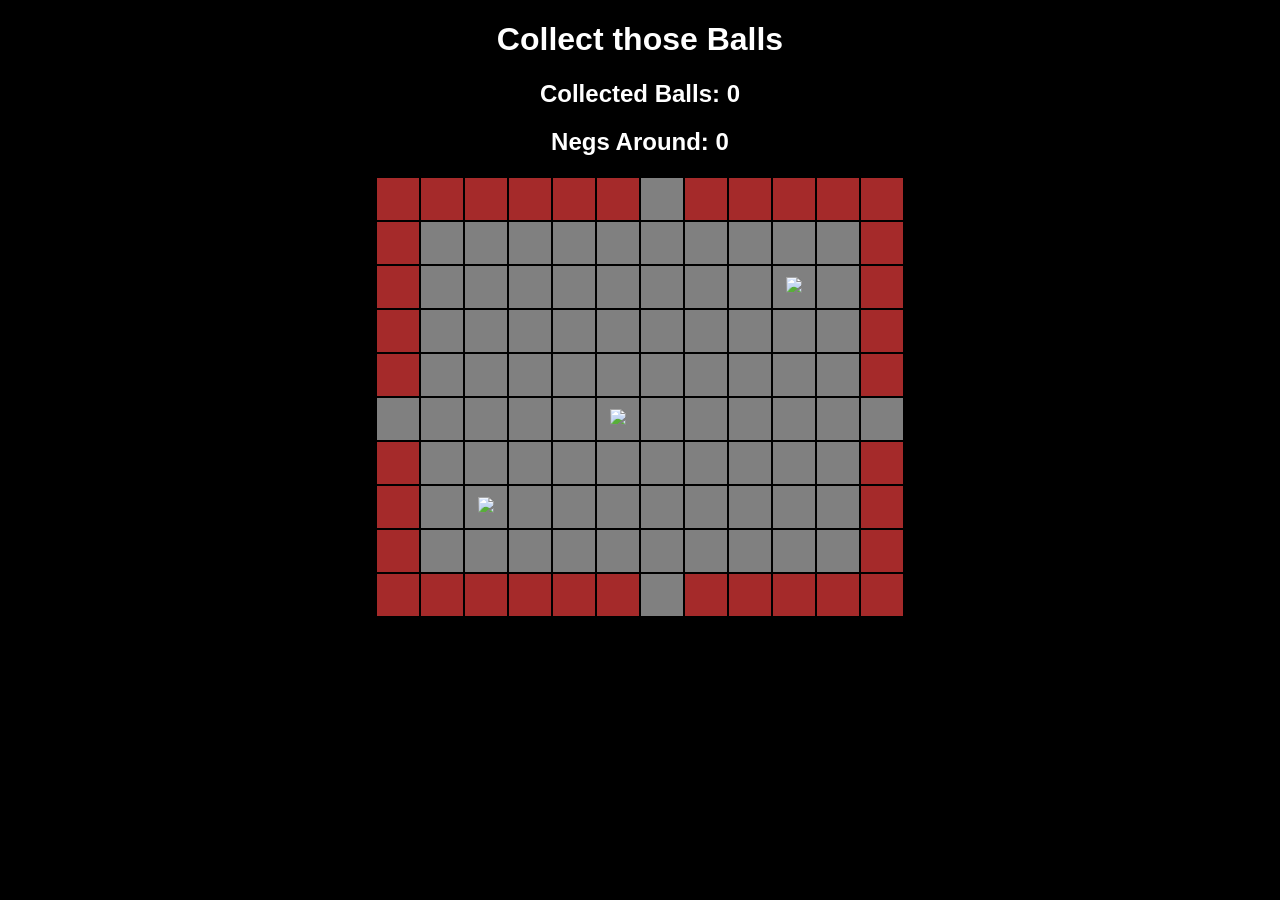
==== index.html @ 34518953 "Add files via upload" ====
<!DOCTYPE html>
<html>
	<head>
		<meta charset="utf-8" />
		<link rel="shortcut icon" href="#" />
		<title>Mister Balls</title>
		<link rel="stylesheet" href="style.css" />
	</head>

	<body onkeyup="onHandleKey(event)" onload="onInitGame()">
		<h1>Collect those Balls</h1>
		<h2 class="balls-count">Collected Balls: <span>0</span></h2>
		<h2 class="negs-count">Negs Around: <span>0</span></h2>

		<table>
			<tbody class="board"></tbody>
		</table>

		<div class="modal hide">
			<h2 class="user-msg">You Won!</h2>
			<button class="restart-btn" onclick="onInitGame()">Restart</button>
		</div>

		<script src="js/util.js"></script>
		<script src="js/app.js"></script>
	</body>
</html>
---- style.css ----
body {
    background-color: black;
    color: white;
    font-family: Arial, Helvetica, sans-serif;
    text-align: center;
}

table {
    margin: auto;
}

.cell {
    width: 40px;
    height: 40px;
}

.cell img {
    width: 25px;
    height: auto;
}

.floor {
    background-color: gray;
}

.wall {
    background-color: brown;
}

.modal {
    background-color: black;
    border: 5px solid white;
    width: 300px;
    padding: 20px;
    position: absolute;
    top: 300px;
    left: calc(50% - 175px);
}

.hide {
    display: none;
}
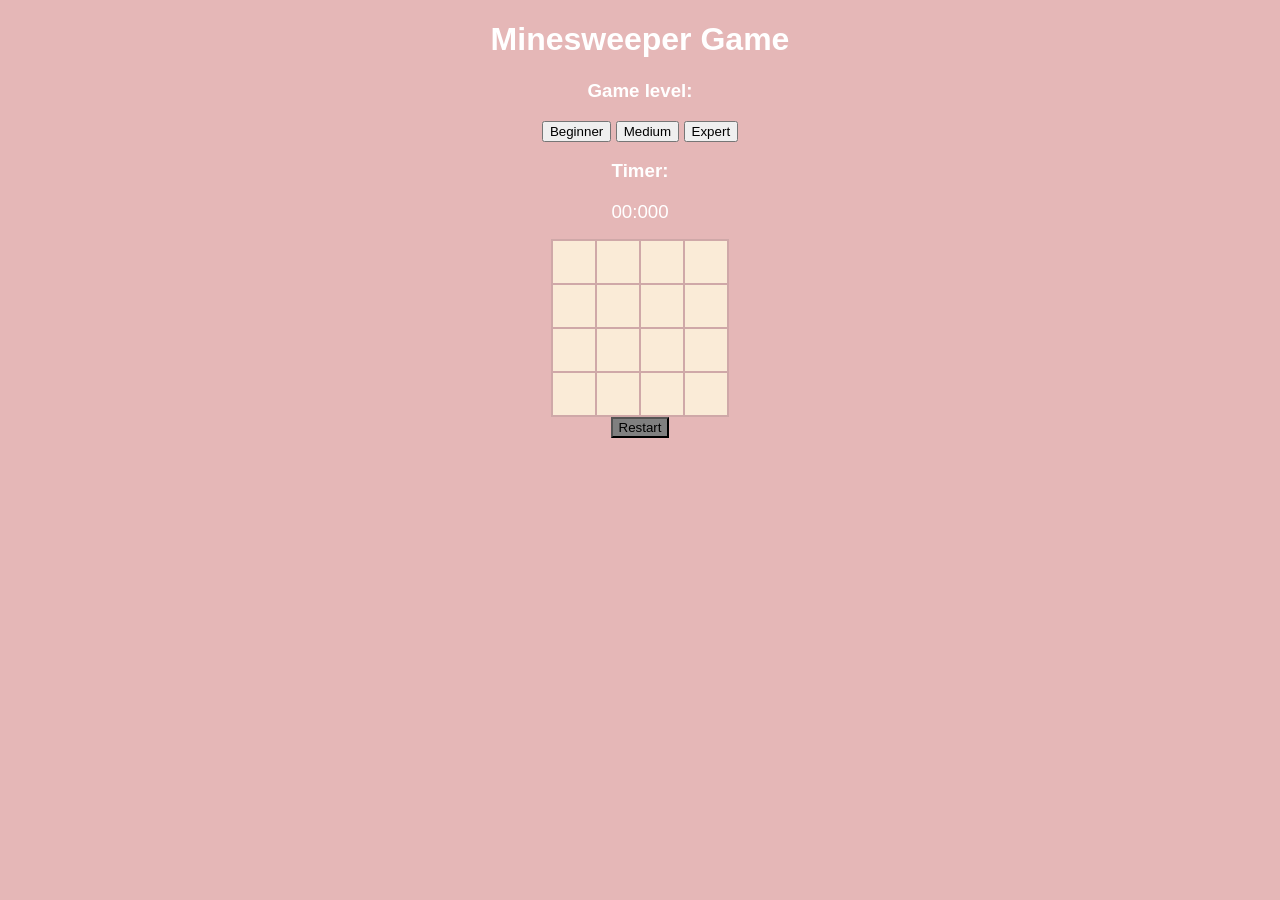
==== commit 8503264d: "Add files via upload" ====
--- a/index.html
+++ b/index.html
@@ -2,26 +2,47 @@
 <html>
 	<head>
 		<meta charset="utf-8" />
+		<meta name="viewport" content="width=device-width, initial-scale=1.0">
 		<link rel="shortcut icon" href="#" />
-		<title>Mister Balls</title>
+		<title>Minesweeper</title>
 		<link rel="stylesheet" href="style.css" />
 	</head>
 
+
+
 	<body onkeyup="onHandleKey(event)" onload="onInitGame()">
-		<h1>Collect those Balls</h1>
-		<h2 class="balls-count">Collected Balls: <span>0</span></h2>
-		<h2 class="negs-count">Negs Around: <span>0</span></h2>
+		<h1>Minesweeper Game</h1>
 
+		<div class="head">
+			<p class="levels"> 
+				<h3>Game level:</h3>
+				<button onclick="createBoard(4)">Beginner</button>
+				<button onclick="createBoard(8)">Medium</button>
+				<button onclick="createBoard(12)">Expert</button>
+			</p>
+		
+			<p class="timer">
+				<h3>Timer:</h3>
+				<span class="time">00:000</span>
+			</p>
+		</div>
+		
 		<table>
 			<tbody class="board"></tbody>
 		</table>
 
-		<div class="modal hide">
-			<h2 class="user-msg">You Won!</h2>
 			<button class="restart-btn" onclick="onInitGame()">Restart</button>
-		</div>
+		
 
 		<script src="js/util.js"></script>
 		<script src="js/app.js"></script>
 	</body>
 </html>
+
+
+
+
+
+  
+ 
+
--- a/style.css
+++ b/style.css
@@ -1,31 +1,82 @@
 body {
-    background-color: black;
+    background-color: rgb(229, 183, 183);
     color: white;
     font-family: Arial, Helvetica, sans-serif;
     text-align: center;
 }
 
+.time {
+    font-size: 1.17em;
+}
+
+/* table {
+    background-color: #f7dab4;
+    margin: Auto;
+    padding: 10px;
+    border-radius: 10px;
+    border-spacing: 4px;
+} */
+
 table {
     margin: auto;
+    /* width: 100px;
+    height: 40px; */
+    background-color: rgb(207, 168, 168);
+}
+
+board {
+    width: 100px;
+    height: 100px;
 }
 
 .cell {
+    color: black;
     width: 40px;
     height: 40px;
+    margin: 20px;
+    text-align: center;
+    font-size: x-large;
+    transition: background-color 0.5s;
+    cursor: pointer;
 }
+
+.cell-unrevealed {
+    background-color: antiquewhite;
+}
+
+.cell-revealed {
+    background-color: white;
+}
+
+.cell-mine-hidden {
+    background-color: antiquewhite;
+}
+
+.cell-mine-revealed {
+    background-color: red;
+}
+
+/* .cell {
+    width: 40px;
+    height: 40px;
+    text-align: center;
+} */
 
 .cell img {
     width: 25px;
     height: auto;
 }
+.hide {
+    display: none;
+}
 
-.floor {
+.restart-btn {
     background-color: gray;
 }
 
-.wall {
-    background-color: brown;
-}
+
+
+/* 
 
 .modal {
     background-color: black;
@@ -35,8 +86,15 @@
     position: absolute;
     top: 300px;
     left: calc(50% - 175px);
+} 
+.floor {
+    background-color: gray;
 }
 
-.hide {
-    display: none;
-}+.wall {
+    background-color: brown;
+}
+
+
+*/
+
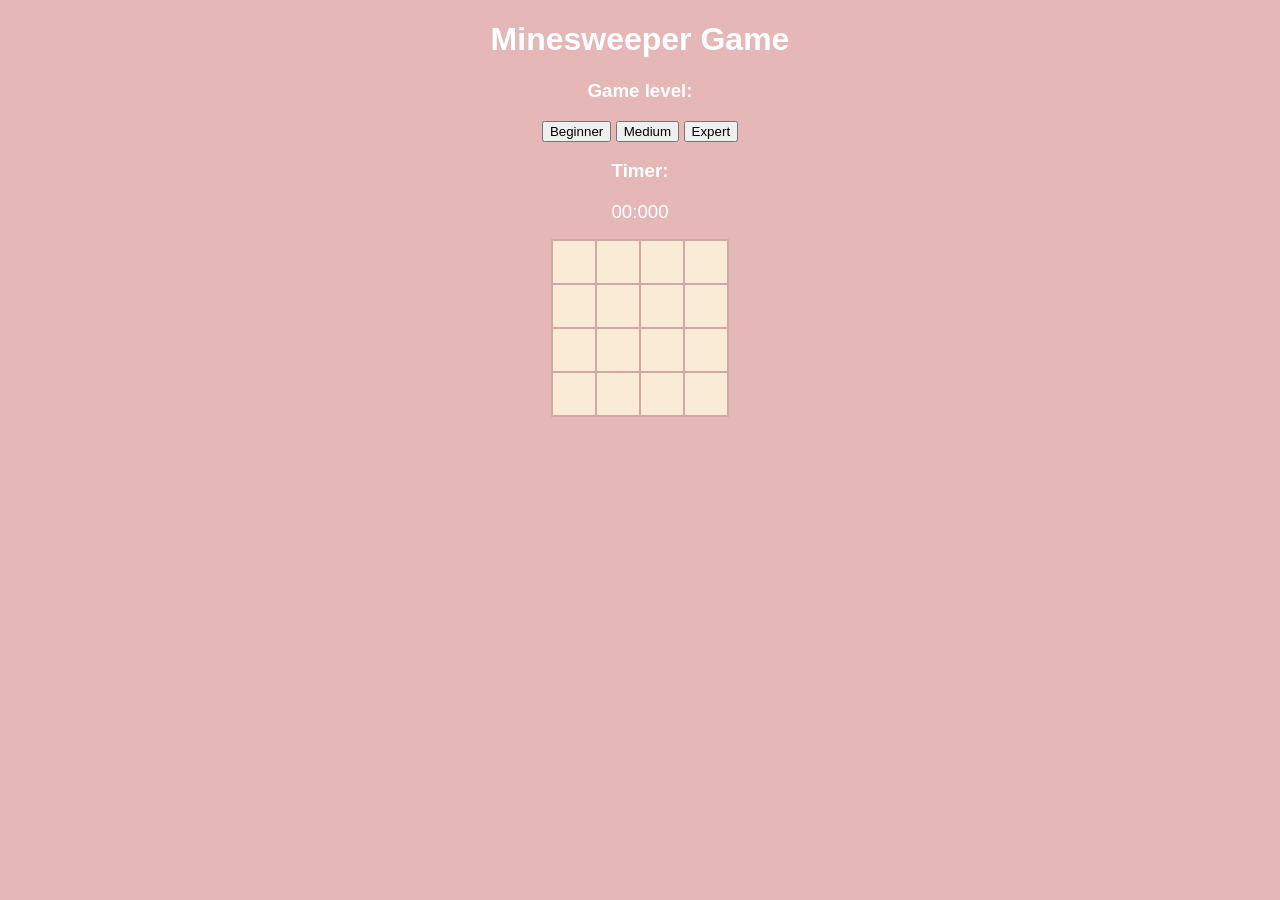
==== commit dfde3e3b: "Add files via upload" ====
--- a/index.html
+++ b/index.html
@@ -31,11 +31,11 @@
 			<tbody class="board"></tbody>
 		</table>
 
-			<button class="restart-btn" onclick="onInitGame()">Restart</button>
+			<!-- <button class="restart-btn" onclick="onInitGame()">Restart</button> -->
 		
 
-		<script src="js/util.js"></script>
-		<script src="js/app.js"></script>
+		<script src="util.js"></script>
+		<script src="app.js"></script>
 	</body>
 </html>
 
--- a/style.css
+++ b/style.css
@@ -66,17 +66,14 @@
     width: 25px;
     height: auto;
 }
-.hide {
-    display: none;
-}
 
-.restart-btn {
+.floor {
     background-color: gray;
 }
 
-
-
-/* 
+.wall {
+    background-color: brown;
+}
 
 .modal {
     background-color: black;
@@ -86,15 +83,12 @@
     position: absolute;
     top: 300px;
     left: calc(50% - 175px);
-} 
-.floor {
+}
+
+.hide {
+    display: none;
+}
+
+.restart-btn {
     background-color: gray;
 }
-
-.wall {
-    background-color: brown;
-}
-
-
-*/
-
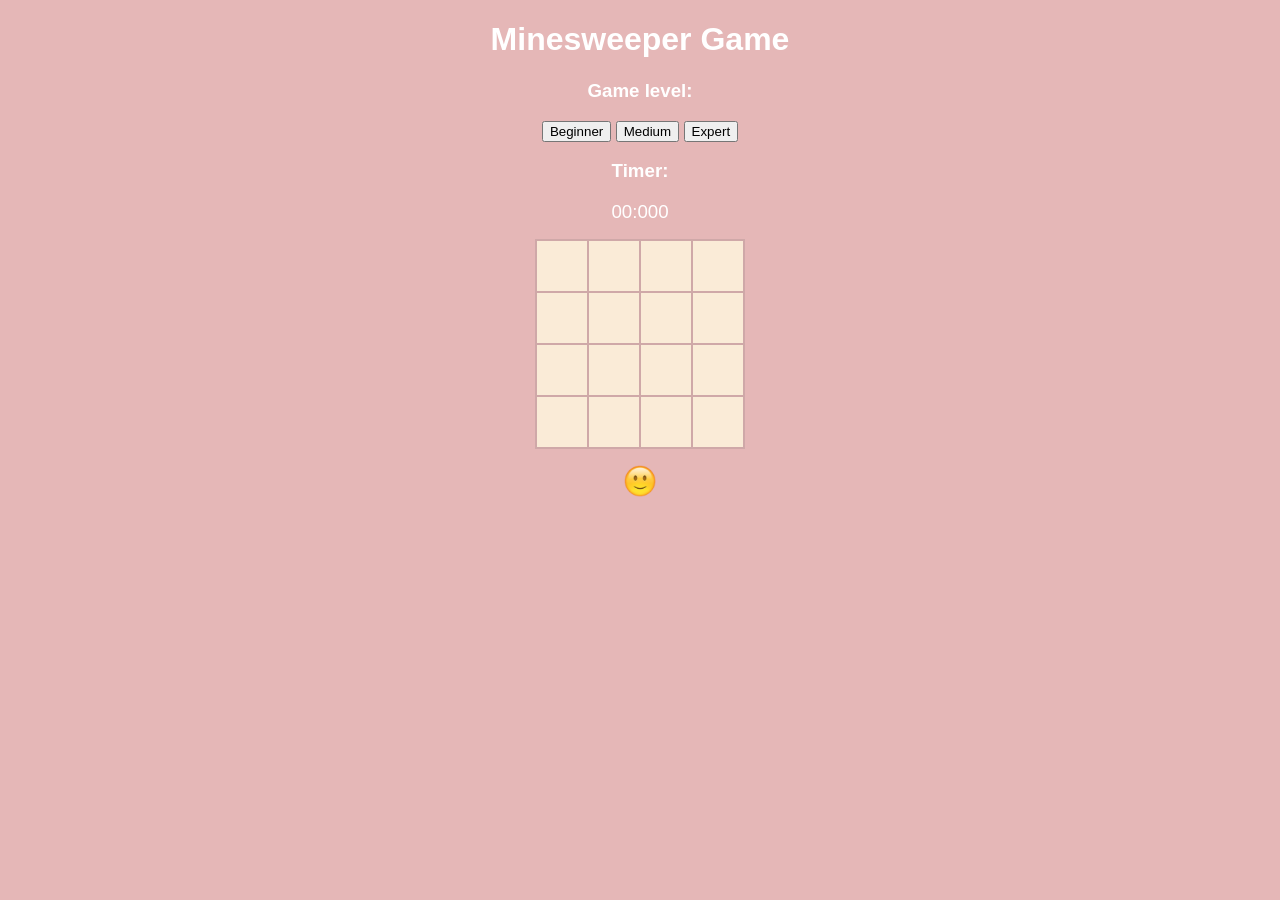
==== commit da004265: "Add files via upload" ====
--- a/index.html
+++ b/index.html
@@ -28,10 +28,19 @@
 		</div>
 		
 		<table>
-			<tbody class="board"></tbody>
+			<tbody class=board></tbody>
 		</table>
+		
 
-			<!-- <button class="restart-btn" onclick="onInitGame()">Restart</button> -->
+		<p class="smiley">
+			<img id="clickableImage" src="img/normal.png" alt="Clickable Image" onclick="restartGame()">
+		</p>
+		<!-- <p class="smiley">
+		<img id="clickableImage" src="img/normal.png" alt="Clickable Image">
+	</p> -->
+
+
+		<!-- <button class="restart-btn" onclick="onInitGame()">Restart</button> --> 
 		
 
 		<script src="util.js"></script>
--- a/style.css
+++ b/style.css
@@ -21,6 +21,8 @@
     margin: auto;
     /* width: 100px;
     height: 40px; */
+    /* width: 100px;
+    height: 100px; */
     background-color: rgb(207, 168, 168);
 }
 
@@ -28,6 +30,17 @@
     width: 100px;
     height: 100px;
 }
+
+.smiley img {
+    width: 32px; /* Adjust the width to your desired size */
+    height: 32px; /* Adjust the height to your desired size */
+}
+
+/* .smiley{
+    width: 10px;
+    height: 10px;
+    /* margin: 20px; */
+
 
 .cell {
     color: black;
@@ -92,3 +105,23 @@
 .restart-btn {
     background-color: gray;
 }
+
+
+
+.board {
+    width: 80%; /* Adjust the width of the board */
+    margin: 0 auto; /* Center the board horizontally */
+}
+
+.cell {
+    width: 40px; /* Adjust the width of each cell */
+    height: 40px; /* Adjust the height of each cell */
+    padding: 5px; /* Add padding around each cell */
+    margin: 1px; /* Add margin between cells */
+    font-size: 20px; /* Adjust the font size of the numbers or icons */
+}
+
+.cell img {
+    width: 100%; /* Make sure images fill the cell */
+    height: 100%;
+}
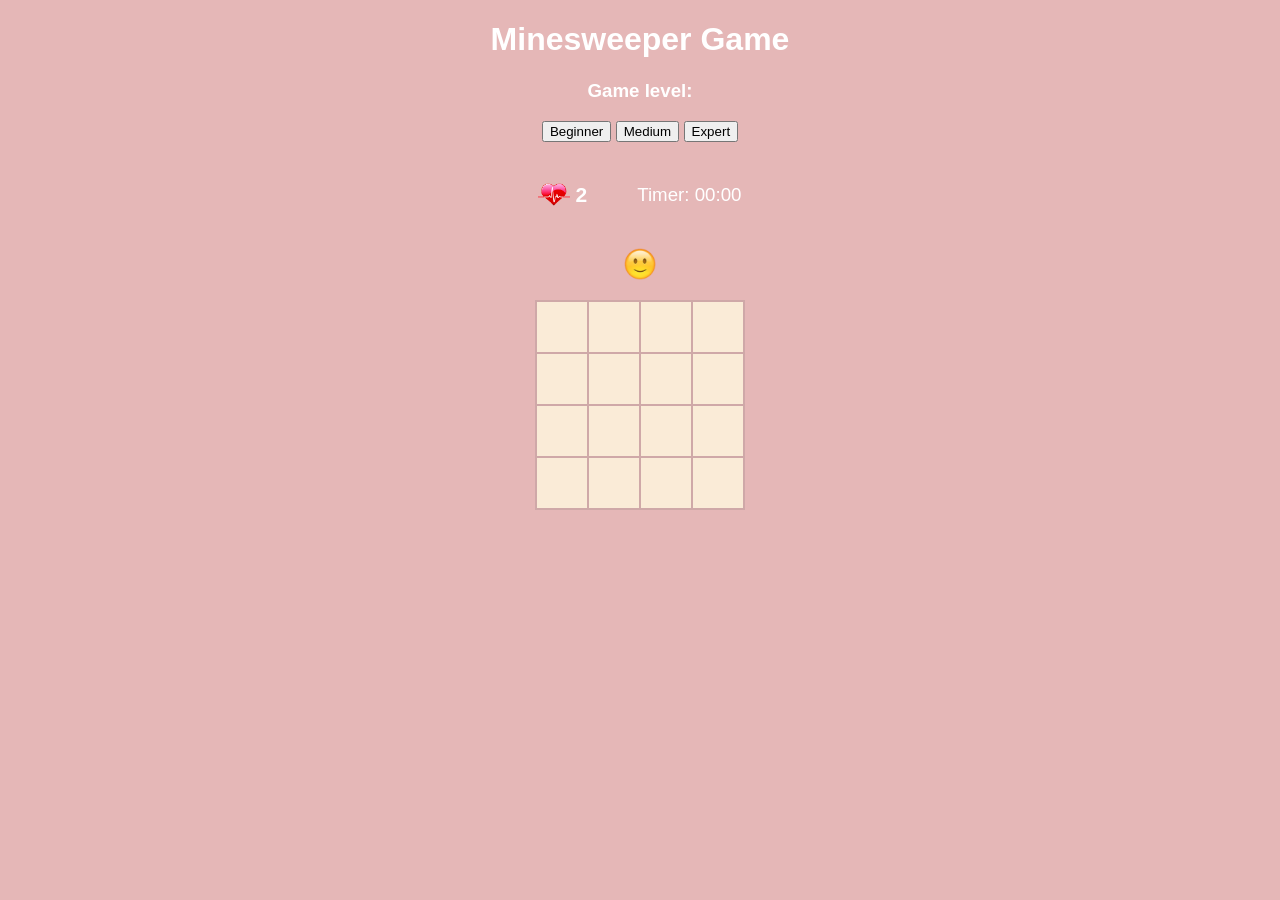
==== commit 8e0fdca7: "Add files via upload" ====
--- a/index.html
+++ b/index.html
@@ -8,33 +8,38 @@
 		<link rel="stylesheet" href="style.css" />
 	</head>
 
-
-
-	<body onkeyup="onHandleKey(event)" onload="onInitGame()">
+	<body onload="onInitGame(4)">
 		<h1>Minesweeper Game</h1>
 
 		<div class="head">
 			<p class="levels"> 
 				<h3>Game level:</h3>
-				<button onclick="createBoard(4)">Beginner</button>
-				<button onclick="createBoard(8)">Medium</button>
-				<button onclick="createBoard(12)">Expert</button>
+				<button onclick="onInitGame(4)">Beginner</button>
+				<button onclick="onInitGame(8)">Medium</button>
+				<button onclick="onInitGame(12)">Expert</button>
 			</p>
 		
-			<p class="timer">
-				<h3>Timer:</h3>
-				<span class="time">00:000</span>
-			</p>
+			<div class="header">
+				<p class="life">
+					<img src="img/life.png" alt="life">
+					<span id="life-count"></span>
+				</p>
+				<p class="timer">
+					<span id="time">
+						Timer: <label id="minutes">00</label>:<label id="seconds">00</label>
+					</span>
+				</p>
+			</div>
 		</div>
 		
+		<p class="smiley">
+			<img id="clickableImage" src="img/normal.png" alt="Clickable Image" onclick="restartGame()">
+		</p>
+
 		<table>
 			<tbody class=board></tbody>
 		</table>
 		
-
-		<p class="smiley">
-			<img id="clickableImage" src="img/normal.png" alt="Clickable Image" onclick="restartGame()">
-		</p>
 		<!-- <p class="smiley">
 		<img id="clickableImage" src="img/normal.png" alt="Clickable Image">
 	</p> -->
--- a/style.css
+++ b/style.css
@@ -5,24 +5,12 @@
     text-align: center;
 }
 
-.time {
+#time {
     font-size: 1.17em;
 }
 
-/* table {
-    background-color: #f7dab4;
-    margin: Auto;
-    padding: 10px;
-    border-radius: 10px;
-    border-spacing: 4px;
-} */
-
 table {
     margin: auto;
-    /* width: 100px;
-    height: 40px; */
-    /* width: 100px;
-    height: 100px; */
     background-color: rgb(207, 168, 168);
 }
 
@@ -32,15 +20,9 @@
 }
 
 .smiley img {
-    width: 32px; /* Adjust the width to your desired size */
-    height: 32px; /* Adjust the height to your desired size */
+    width: 32px;
+    height: 32px;
 }
-
-/* .smiley{
-    width: 10px;
-    height: 10px;
-    /* margin: 20px; */
-
 
 .cell {
     color: black;
@@ -69,15 +51,8 @@
     background-color: red;
 }
 
-/* .cell {
-    width: 40px;
-    height: 40px;
-    text-align: center;
-} */
-
-.cell img {
-    width: 25px;
-    height: auto;
+.cell.disabled {
+    pointer-events: none;
 }
 
 .floor {
@@ -106,22 +81,47 @@
     background-color: gray;
 }
 
-
-
 .board {
-    width: 80%; /* Adjust the width of the board */
-    margin: 0 auto; /* Center the board horizontally */
+    width: 80%;
+    margin: 0 auto;
 }
 
 .cell {
-    width: 40px; /* Adjust the width of each cell */
-    height: 40px; /* Adjust the height of each cell */
-    padding: 5px; /* Add padding around each cell */
-    margin: 1px; /* Add margin between cells */
-    font-size: 20px; /* Adjust the font size of the numbers or icons */
+    width: 40px;
+    height: 40px;
+    padding: 5px;
+    margin: 1px;
+    font-size: 20px;
 }
 
 .cell img {
-    width: 100%; /* Make sure images fill the cell */
+    display: block;
+    width: 100%;
     height: 100%;
-}+}
+
+#clickableImage {
+    cursor: pointer;
+}
+
+.life {
+    display: flex;
+    justify-content: center;
+    align-items: center;
+    font-size: 21px;
+    font-weight: bold;
+    gap: 5px;
+}
+
+.life img {
+    display: block;
+    width: 32px;
+    height: 32px;
+}
+
+.header {
+    display: flex;
+    justify-content: center;
+    align-items: center;
+    gap: 50px;
+}
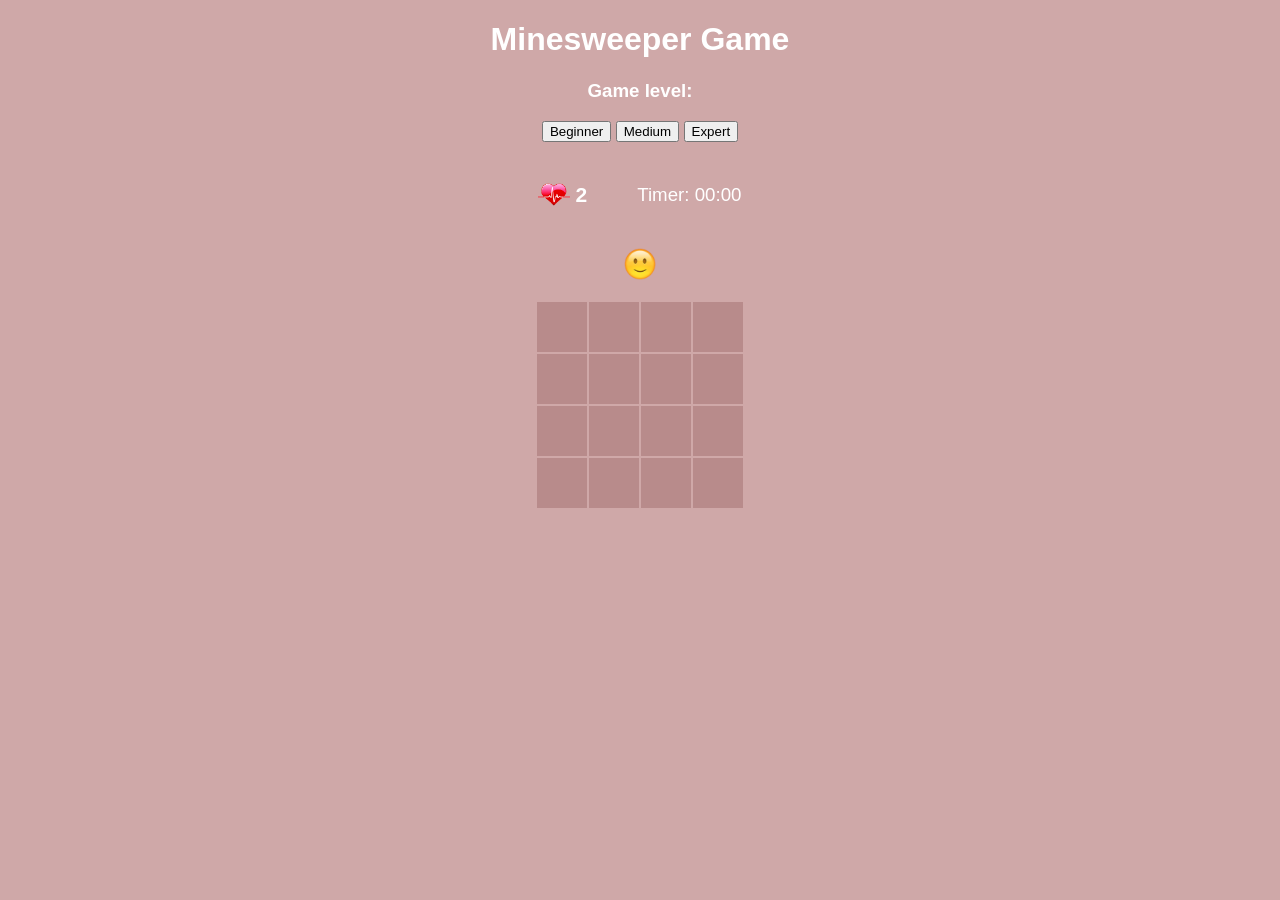
==== commit dab79265: "Add files via upload" ====
--- a/index.html
+++ b/index.html
@@ -39,14 +39,6 @@
 		<table>
 			<tbody class=board></tbody>
 		</table>
-		
-		<!-- <p class="smiley">
-		<img id="clickableImage" src="img/normal.png" alt="Clickable Image">
-	</p> -->
-
-
-		<!-- <button class="restart-btn" onclick="onInitGame()">Restart</button> --> 
-		
 
 		<script src="util.js"></script>
 		<script src="app.js"></script>
--- a/style.css
+++ b/style.css
@@ -1,5 +1,6 @@
 body {
-    background-color: rgb(229, 183, 183);
+    /* background-color: rgb(225, 168, 168); */
+    background-color:  rgb(207, 168, 168);
     color: white;
     font-family: Arial, Helvetica, sans-serif;
     text-align: center;
@@ -36,15 +37,16 @@
 }
 
 .cell-unrevealed {
-    background-color: antiquewhite;
+    /* background-color: antiquewhite; */
+    background-color:rgb(184, 139, 139)
 }
 
 .cell-revealed {
-    background-color: white;
+    background-color: antiquewhite;;
 }
 
 .cell-mine-hidden {
-    background-color: antiquewhite;
+    background-color: rgb(184, 139, 139);
 }
 
 .cell-mine-revealed {
